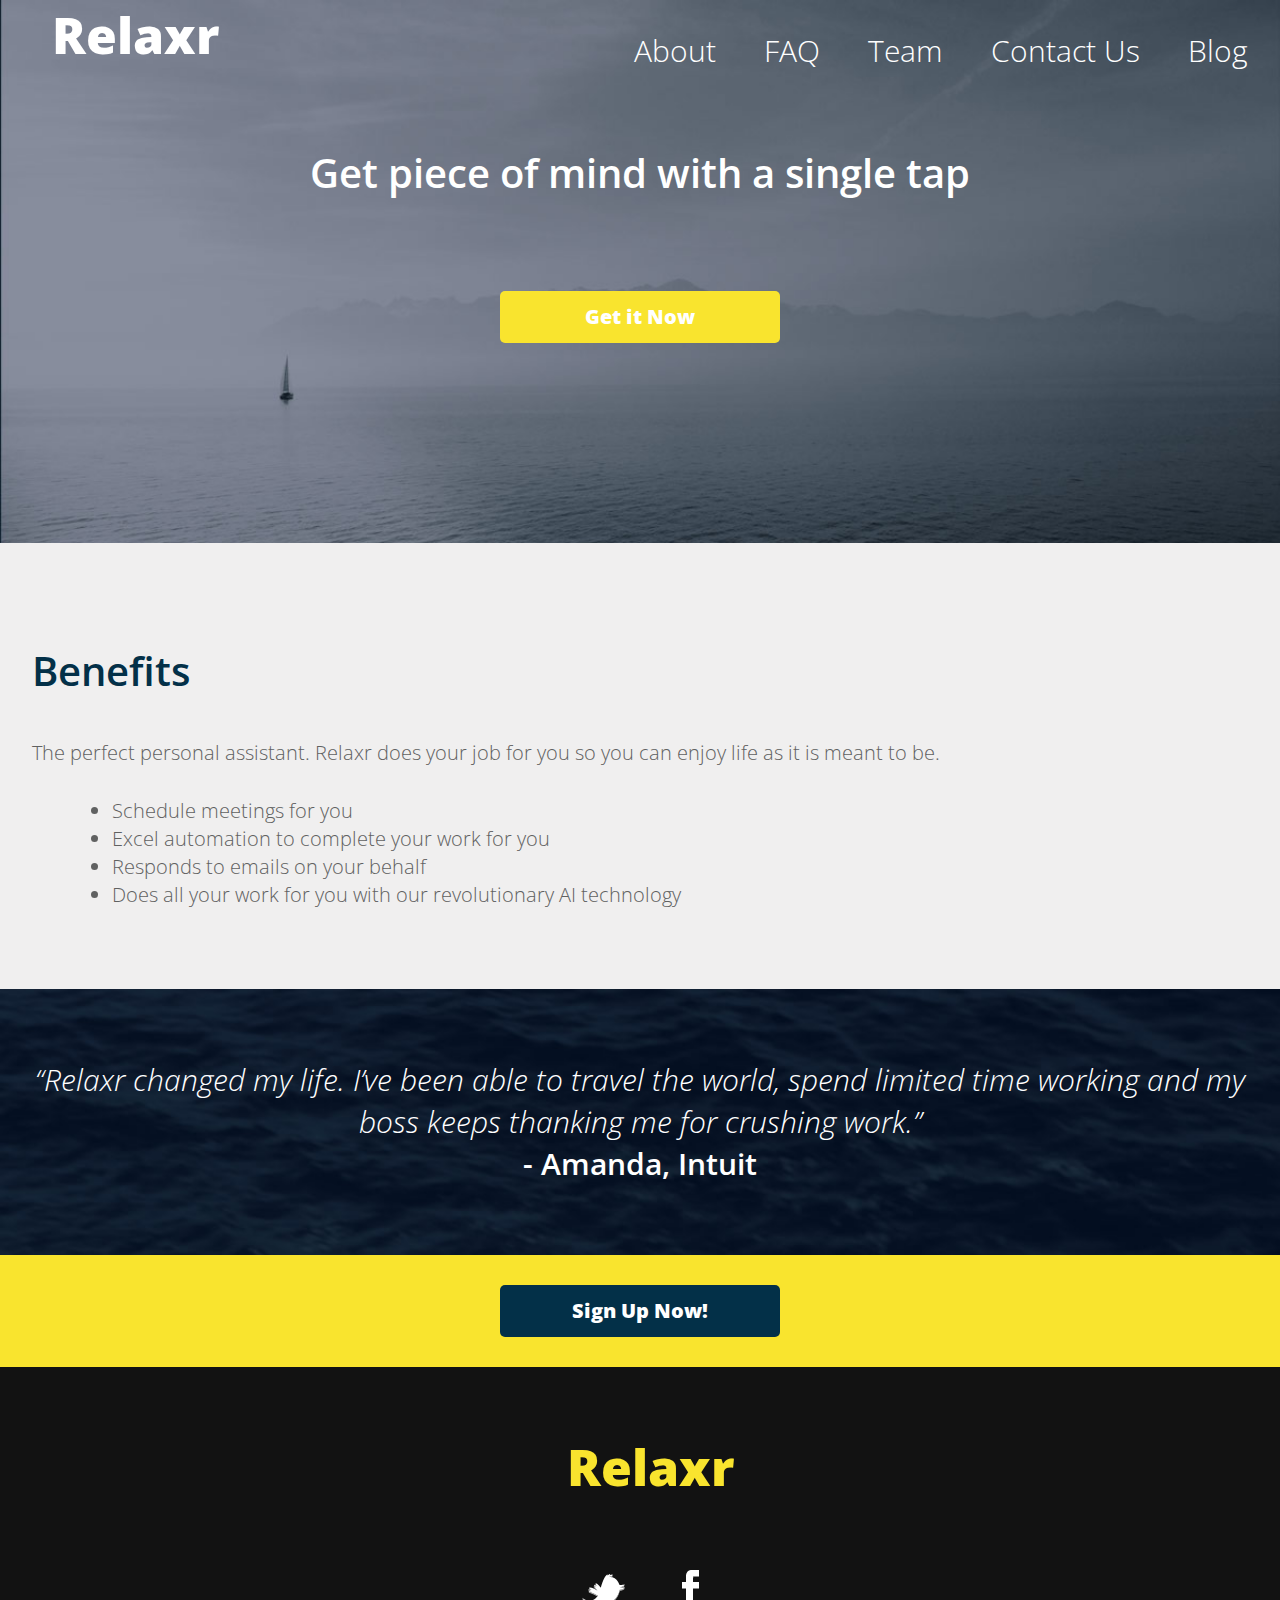
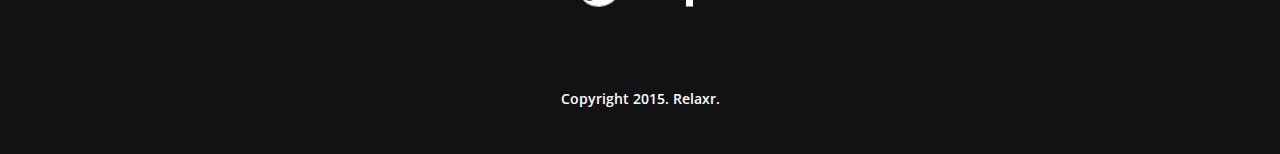
==== index.html @ 84c8c8ad "Initial commit" ====
<!DOCTYPE html>
<html lang="en">
	<head>
  	<meta charset="utf-8">
  	<meta name="description" content="The perfect personal assistant. Relaxr does your job for you so you can enjoy life as it is meant to be.">

		<title>Relaxr | Home</title>
		<link href='http://fonts.googleapis.com/css?family=Open+Sans:300italic,300,600,800' rel='stylesheet' type='text/css'>
		<link rel="stylesheet" href="https://maxcdn.bootstrapcdn.com/font-awesome/4.7.0/css/font-awesome.min.css">
		<!-- external CSS link -->
		<link rel="stylesheet" href="css/reset.css">
		<link rel="stylesheet" href="css/style.css">

	</head>
	<body>
		<body>
		<header class="landing-header clearfix">
			<div class="container">
				<h1 class="logo">Relaxr</h1>
				<i id="hamburger" class="landing-header fa fa-bars"></i>
				<nav>
					<ul>
						<li><a href="./index.html">About</a></li>
						<li><a href="#">FAQ</a></li>
						<li><a href="#">Team</a></li>
						<li><a href="#">Contact Us</a></li>
						<li><a href="./blog.html">Blog</a></li>
					</ul>
				</nav>
			</div>

		<section class="intro">
			<div class="container">				
				<h2>Get piece of mind with a single tap</h2>
				<a class="cta cta-yellow" href="#">Get it Now</a>
			</div>
		</section>
		</header>

		<section class="benefits">
			<div class="container">
				<h3>Benefits</h3>
				<p>The perfect personal assistant. Relaxr does your job for you so you can enjoy life as it is meant to be.</p>
				<ul>
					<li>Schedule meetings for you</li>
					<li>Excel automation to complete your work for you</li>
					<li>Responds to emails on your behalf</li>
					<li>Does all your work for you with our revolutionary AI technology</li>
				</ul>
			</div>
		</section>

		<section class="testimonial">
			<div class="container">
				<blockquote>&ldquo;Relaxr changed my life. I&rsquo;ve been able to travel the world, spend limited time working and my boss keeps thanking me for crushing work.&rdquo;
				<span>- Amanda, Intuit</span></blockquote>
			</div>
		</section>

		<section class="sign-up">
			<a class="cta cta-blue" href="#">Sign Up Now!</a>
		</section>
		
		<footer>
			<h4 class="logo">Relaxr</h4>

			<ul>
				<li><a href="#"><img src="images/twitter.png" alt="Twitter logo"></a></li>
				<li><a href="#"><img src="images/facebook.png" alt="Facebook logo"></a></li>
			</ul>

			<p class="copyright">Copyright 2015. Relaxr.</p>
		</footer>

		<script src="https://cdnjs.cloudflare.com/ajax/libs/jquery/2.2.4/jquery.js"></script>
  		<script src="./js/index.js"></script>
  		
	</body>
</html>
---- css/style.css ----
/*
Project Name: Relaxr
Client: Relaxr
Author: Madeleine
Developer @GA in NYC
*/


/******************************************
/* SETUP
/******************************************/

/* Box Model Hack */
* {
  box-sizing: border-box;
}

/* Clear fix hack */
.clearfix:before,
.clearfix:after {
    content: " ";
    display: table;
}

.clearfix:after {
    clear: both;
}

.clear {
  clear: both;
}

img, video {
Max-width: 100%
}

/******************************************
/* BASE STYLES
/******************************************/

html {
  font-size: 14px;
}

body {
  line-height: 1.4;
  color: #606161;
  font-family: 'Open Sans', Helvetica, Arial, sans-serif;
  font-weight: 300;
  background: #f0efef;
}

a {
  text-decoration: none;
}


/******************************************
/* LAYOUT
/******************************************/

  .container {
    margin: 0 auto;
    width: 95%;
  }

/******************************************
/* GENERAL
/******************************************/

header nav {
  float: right;
  font-size: 1.5rem;
  margin-top: 1em;
}

header .logo {
  float: left;
}

.fa-bars {
  color: #FFF653;
  float: right;
  font-size: 2rem;
  margin: .5em;
}

.logo {
  color: #fff;
  font-size: 2.5rem;
  font-weight: 800;
  margin-left: 20px;
}

.cta {
  border-radius: 5px;
  font-weight: 800;
  padding: 12px 0;
  width: 280px;
  font-size: 1rem;
  text-align: center;
  display: block;
  margin: 0 auto;
}

.cta-yellow {
  background: #f9e42e;
  color: #033048;
}

.cta-blue {
  background: #033048;
  color: #fff;
  font-size: 1rem;
}

.sign-up {
  background: #f9e42e;
  padding: 30px;
  text-align: center
}

footer {
  background: #121212;
  padding: 65px 0 45px;
  text-align: center;
}

footer .logo {
  color: #f9e42e;
  margin-bottom: 68px;
}

footer ul li {
  display: inline-block;
  list-style: none;
  margin: 0 26px 75px;
}

footer p {
  font-size: .7rem;
  color: #fff;
  font-weight: 600;
}

/******************************************
/* BLOG PAGE
/******************************************/

.main-header {
  background: #033048;
  padding: 25px 0;
  overflow: hidden;
  margin-bottom: 80px;
}

.main-header nav ul li {
  display: inline-block;
  margin: 0 0 0 40px;
  font-size: 1.5rem;
}

.main-header nav ul li a {
  color: #f9e42e;
}

.blog-main {
  margin: 0 20px;
}

.sidebar section {
  padding: 0 20px;
}

.post {
  border-bottom: 1px solid #043049;
  padding-bottom: 40px;
  margin-bottom: 40px;
}

.post h2 {
  font-weight: 600;
  font-size: 2rem;
  line-height: 1.3;
  margin-bottom: 30px;
}

.post h2 a {
  color: #043049;
}

.post img {
  margin-bottom: 30px;
}

.post p {
  font-size: 1rem;
  line-height: 1.333;
  color: #606161;
}

.post p:first-of-type:first-letter {
  float: left;
  font-size: 3rem;
  line-height: 65px;
  padding-top: 4px;
  padding-right: 8px;
  padding-left: 3px;
  font-weight: 600;
}

.readmore {
  text-align: right;
  margin-top: 30px;
}

.readmore a {
  color: #043049;
  font-weight: 600;
}

.sidebar h3 {
  font-size: 1.2rem;
  font-weight: 800;
  margin-bottom: 15px;
  color: #043049;
}

.sidebar ul {
  margin-bottom: 40px;
}

.sidebar ul li a {
  color: #043049;
  font-size: 1rem;
}

.sidebar p {
  font-size: .8rem;
  line-height: 1.1;
  margin-bottom: 40px;
}

.sidebar p a {
  color: #043049;
  font-weight: 600;
}

/******************************************
/* LANDING PAGE
/******************************************/

.landing-header a {
  color: #FFF;
}

.landing-header nav ul li {
  display: inline-block;
  margin: 0 0 0 40px;
  font-size: 1.5rem;
}

.landing-header .fa-bars {
  color: white;
  float: right;
  font-size: 2rem;
  margin: .5em;
}

.intro {
  background: url("../images/header_bg.jpg") no-repeat top center #131e27;
  background-size: cover;
  padding: 25px 0 200px;
}

.intro h2 {
  font-size: 2rem;
  text-align: center;
  color: #fff;
  margin: 120px 0 90px;
  font-weight: 600;
}

.benefits {
  padding: 100px 0 80px;
}

h3 {
  color: #033048;
  font-size: 40px;
  font-weight: 600;
  margin-bottom: 40px;
}

.benefits ul {
  list-style: disc;
  margin: 30px 0 0 80px;
}

.testimonial {
  background: url("../images/testimonial_bg.jpg") no-repeat top center #071324;
  background-size: cover;
  padding: 70px 0;
  color: #fff;
  width: 100%;
}

blockquote {
  font-size: 1.5rem;
  font-weight: 300;
  font-style: italic;
  text-align: center;
  margin: 0 auto;
}

blockquote span {
  font-weight: 600;
  display: block;
  font-style: normal;
}

/******************************************
/* MEDIA QUERIES
/******************************************/

@media screen and (min-width: 768px) {
  html {
    font-size: 16px;
  }

  .blog-main {
    width: 65%;
    float: left;
  }

  .sidebar {
    float: right;
    width: 25%;
  }
}

@media screen and (min-width: 1000px) {
  html {
    font-size: 20px;
  }

  h1 {
    float: left;
  }

  .fa-bars {
    display: none;
  }

  header nav {
    display: block;
    float: right;
  }

  header li {
    display: inline-block;
    margin: 0 0.3em;
  }
}
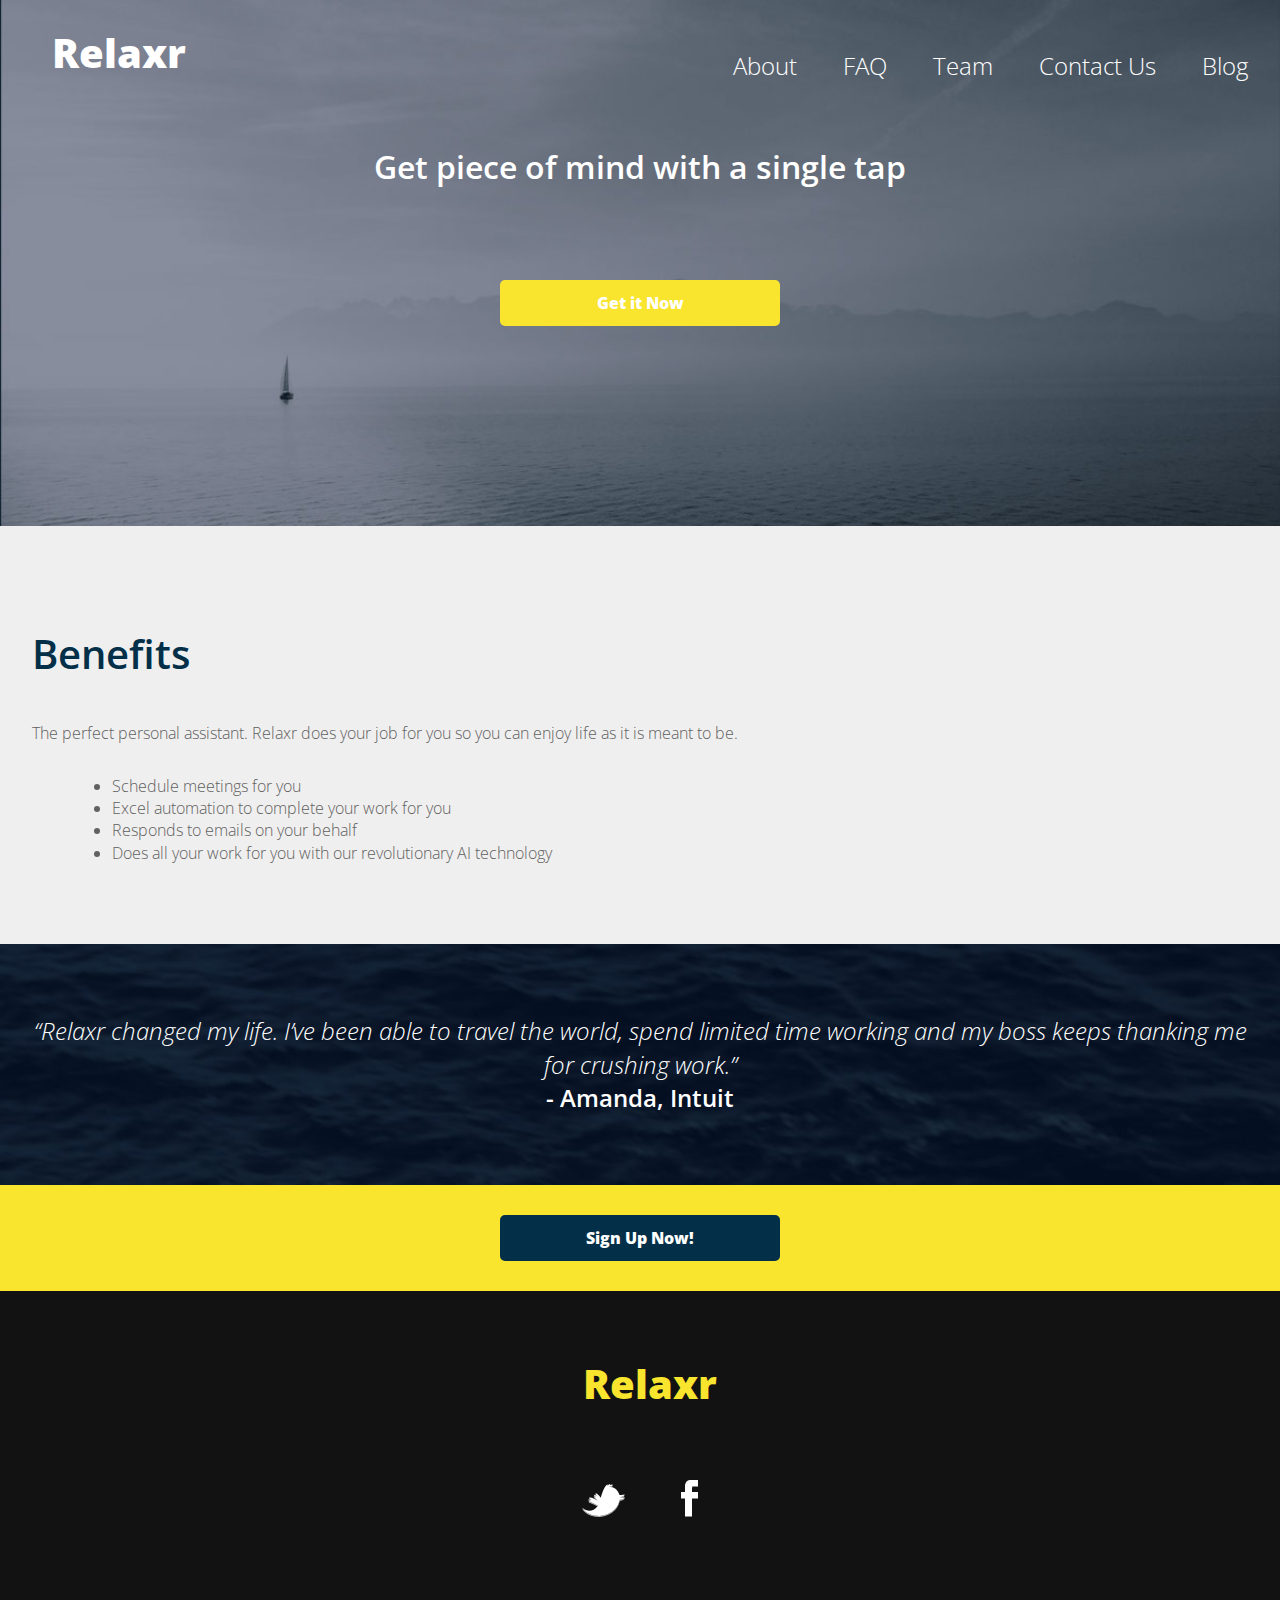
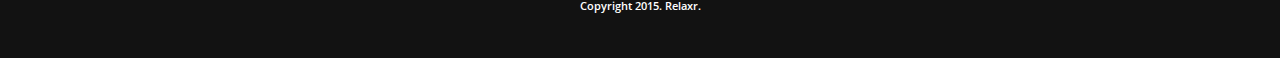
==== commit 9f400a3d: "Changed font size and nav padding" ====
--- a/index.html
+++ b/index.html
@@ -15,26 +15,28 @@
 	<body>
 		<body>
 		<header class="landing-header clearfix">
-			<div class="container">
-				<h1 class="logo">Relaxr</h1>
-				<i id="hamburger" class="landing-header fa fa-bars"></i>
-				<nav>
-					<ul>
-						<li><a href="./index.html">About</a></li>
-						<li><a href="#">FAQ</a></li>
-						<li><a href="#">Team</a></li>
-						<li><a href="#">Contact Us</a></li>
-						<li><a href="./blog.html">Blog</a></li>
-					</ul>
-				</nav>
-			</div>
+			<section class="landing-nav">
+				<div class="container">
+					<h1 class="logo">Relaxr</h1>
+					<i id="hamburger" class="landing-header fa fa-bars"></i>
+					<nav>
+						<ul>
+							<li><a href="./index.html">About</a></li>
+							<li><a href="#">FAQ</a></li>
+							<li><a href="#">Team</a></li>
+							<li><a href="#">Contact Us</a></li>
+							<li><a href="./blog.html">Blog</a></li>
+						</ul>
+					</nav>
+				</div>
+			</section>
 
-		<section class="intro">
-			<div class="container">				
-				<h2>Get piece of mind with a single tap</h2>
-				<a class="cta cta-yellow" href="#">Get it Now</a>
-			</div>
-		</section>
+			<section class="intro">
+				<div class="container">				
+					<h2>Get piece of mind with a single tap</h2>
+					<a class="cta cta-yellow" href="#">Get it Now</a>
+				</div>
+			</section>
 		</header>
 
 		<section class="benefits">
--- a/css/style.css
+++ b/css/style.css
@@ -267,7 +267,7 @@
   margin: .5em;
 }
 
-.intro {
+.landing-header {
   background: url("../images/header_bg.jpg") no-repeat top center #131e27;
   background-size: cover;
   padding: 25px 0 200px;
@@ -340,10 +340,7 @@
 }
 
 @media screen and (min-width: 1000px) {
-  html {
-    font-size: 20px;
-  }
-
+	
   h1 {
     float: left;
   }
